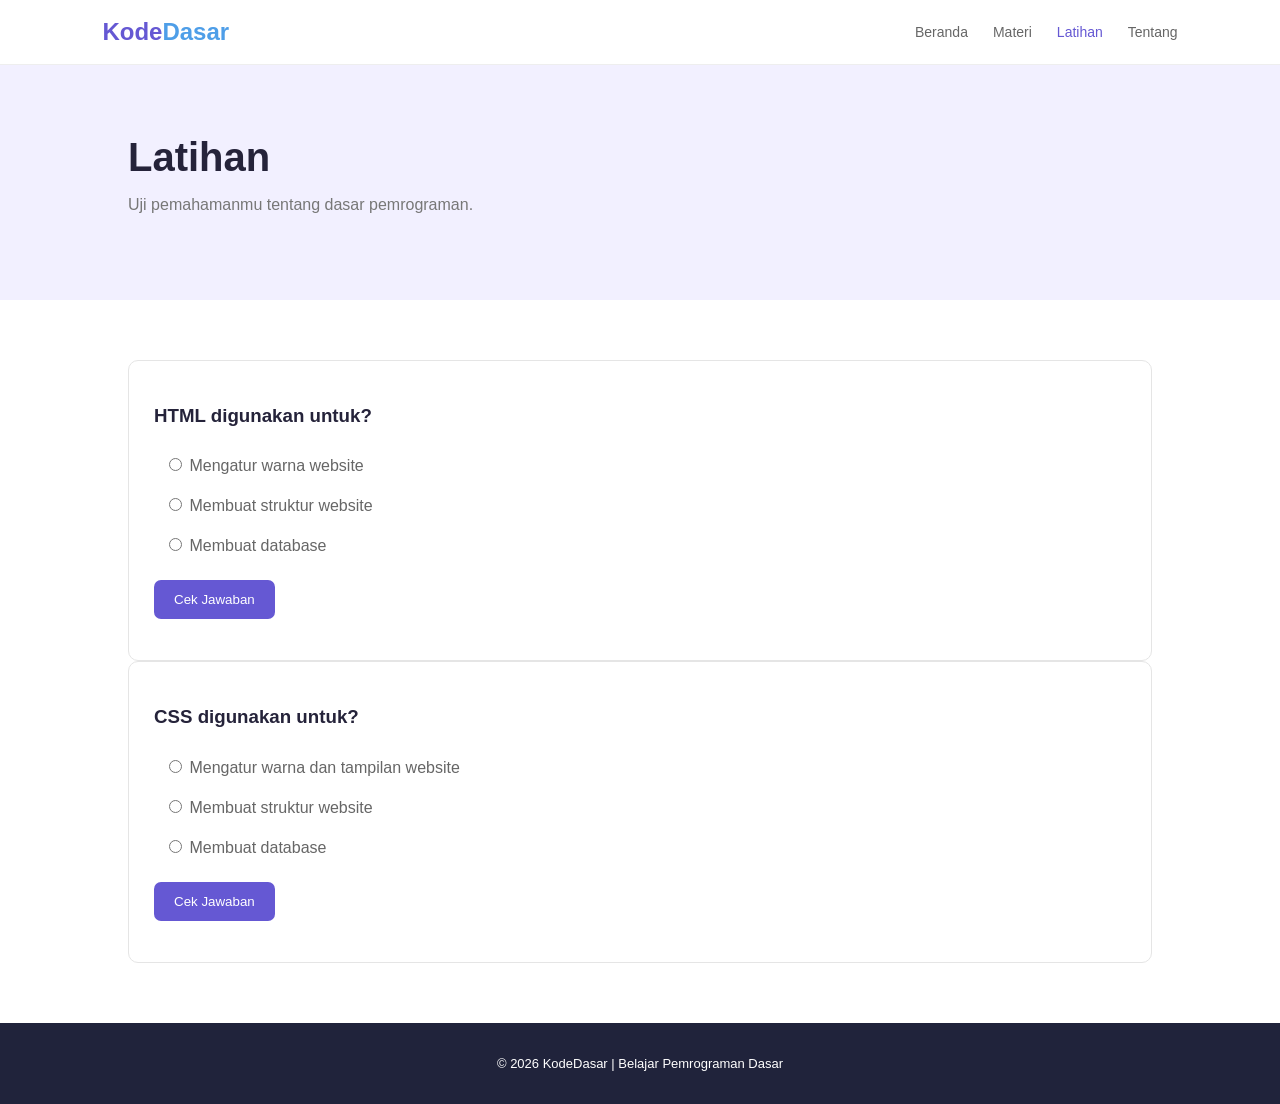
==== latihan.html @ da07ce72 "menambah komentar" ====
<!doctype html>
<html lang="id">
  <head>
    <meta charset="UTF-8" />
    <meta name="viewport" content="width=device-width, initial-scale=1.0" />
    <title>Latihan | KodeDasar</title>
    <link rel="stylesheet" href="css/style.css" />
    <script src="js/script.js" defer></script>
  </head>
  <!-- Ini untuk test -->

  <body>
    <header>
      <nav class="navbar">
        <h2>Kode<span>Dasar</span></h2>
        <ul>
          <li><a href="index.html">Beranda</a></li>
          <li><a href="materi.html">Materi</a></li>
          <li><a class="active" href="latihan.html">Latihan</a></li>
          <li><a href="tentang.html">Tentang</a></li>
        </ul>
      </nav>
    </header>
    <main>
      <section class="page-title">
        <h1>Latihan</h1>
        <p>Uji pemahamanmu tentang dasar pemrograman.</p>
      </section>
      <section class="section">
        <div class="quiz">
          <h3>HTML digunakan untuk?</h3>
          <label>
            <input type="radio" name="soal1" value="salah" /> Mengatur warna
            website
          </label>
          <label>
            <input type="radio" name="soal1" value="benar" /> Membuat struktur
            website
          </label>
          <label>
            <input type="radio" name="soal1" value="salah" /> Membuat database
          </label>

          <button class="button" onclick="cekJawaban">Cek Jawaban</button>
          <p id="hasil1"></p>
        </div>
        <div class="quiz">
          <h3>CSS digunakan untuk?</h3>
          <label>
            <input type="radio" name="soal2" value="benar" /> Mengatur warna dan
            tampilan website
          </label>
          <label>
            <input type="radio" name="soal2" value="salah" /> Membuat struktur
            website
          </label>
          <label>
            <input type="radio" name="soal2" value="salah" /> Membuat database
          </label>
          <button class="button" onclick="cekJawaban">Cek Jawaban</button>
          <p id="hasil2"></p>
        </div>
      </section>
    </main>
    <footer>
      <p>© 2026 KodeDasar | Belajar Pemrograman Dasar</p>
    </footer>
  </body>
</html>
---- css/style.css ----
* {
    box-sizing: border-box;
}

body {
    margin: 0;
    font-family: Arial, sans-serif;
    color: #25233a;
    background: #ffffff;
}

.navbar {
    display: flex;
    justify-content: space-between;
    align-items: center;
    padding: 18px 8%;
    border-bottom: 1px solid #eeeeee;
}

.navbar h2 {
    margin: 0;
    color: #6558d3;
}

.navbar h2 span {
    color: #4e9ee8;
}

.navbar ul {
    display: flex;
    gap: 25px;
    list-style: none;
    margin: 0;
    padding: 0;
}

.navbar a {
    color: #666666;
    text-decoration: none;
    font-size: 14px;
}

.navbar a:hover,
.navbar a.active {
    color: #6558d3;
}

.hero {
    min-height: 500px;
    padding: 80px 10%;
    display: flex;
    align-items: center;
    justify-content: space-between;
    background: #f2f0ff;
}

.hero p:first-child {
    color: #6558d3;
    font-size: 13px;
    font-weight: bold;
}

.hero h1 {
    font-size: 48px;
    margin: 15px 0;
}

.hero h1 span {
    color: #6558d3;
}

.hero p {
    max-width: 500px;
    color: #777777;
    line-height: 1.7;
}

.button {
    display: inline-block;
    margin-top: 15px;
    padding: 12px 20px;
    background: #6558d3;
    color: white;
    border: none;
    border-radius: 7px;
    text-decoration: none;
    cursor: pointer;
}

.button:hover {
    background: #4d43aa;
}

.code-box {
    width: 220px;
    height: 220px;
    display: flex;
    justify-content: center;
    align-items: center;
    background: #ffffff;
    border-radius: 20px;
    color: #6558d3;
    font-size: 60px;
    font-weight: bold;
    box-shadow: 0 10px 30px #00000015;
}

.section {
    padding: 60px 10%;
}

.section h2 {
    margin-bottom: 30px;
}

.cards {
    display: grid;
    grid-template-columns: repeat(3, 1fr);
    gap: 20px;
}

.card,
.material,
.quiz,
.about {
    padding: 25px;
    border: 1px solid #e5e5e5;
    border-radius: 10px;
    background: white;
}

.card h3,
.material h2 {
    color: #6558d3;
}

.card p,
.material p,
.about p {
    color: #777777;
    line-height: 1.7;
}

.page-title {
    padding: 70px 10%;
    background: #f2f0ff;
}

.page-title h1 {
    margin: 0 0 10px;
    font-size: 40px;
}

.page-title p {
    color: #777777;
}

.material {
    margin-bottom: 20px;
}

.material pre {
    padding: 15px;
    background: #20233b;
    color: #ffffff;
    border-radius: 7px;
    overflow-x: auto;
}

.quiz label {
    display: block;
    padding: 10px;
    color: #666666;
}

.quiz #hasil {
    color: #6558d3;
    font-weight: bold;
}

.info {
    margin-top: 25px;
    padding: 20px;
    background: #f2f0ff;
    border-radius: 8px;
}

footer {
    padding: 20px;
    text-align: center;
    background: #20233b;
    color: white;
    font-size: 13px;
}

@media (max-width: 700px) {
    .navbar {
        flex-direction: column;
        gap: 15px;
    }

    .navbar ul {
        gap: 15px;
        flex-wrap: wrap;
        justify-content: center;
    }

    .hero {
        flex-direction: column;
        align-items: flex-start;
        gap: 40px;
    }

    .hero h1 {
        font-size: 38px;
    }

    .code-box {
        width: 150px;
        height: 150px;
        font-size: 40px;
        align-self: center;
    }

    .cards {
        grid-template-columns: 1fr;
    }
}
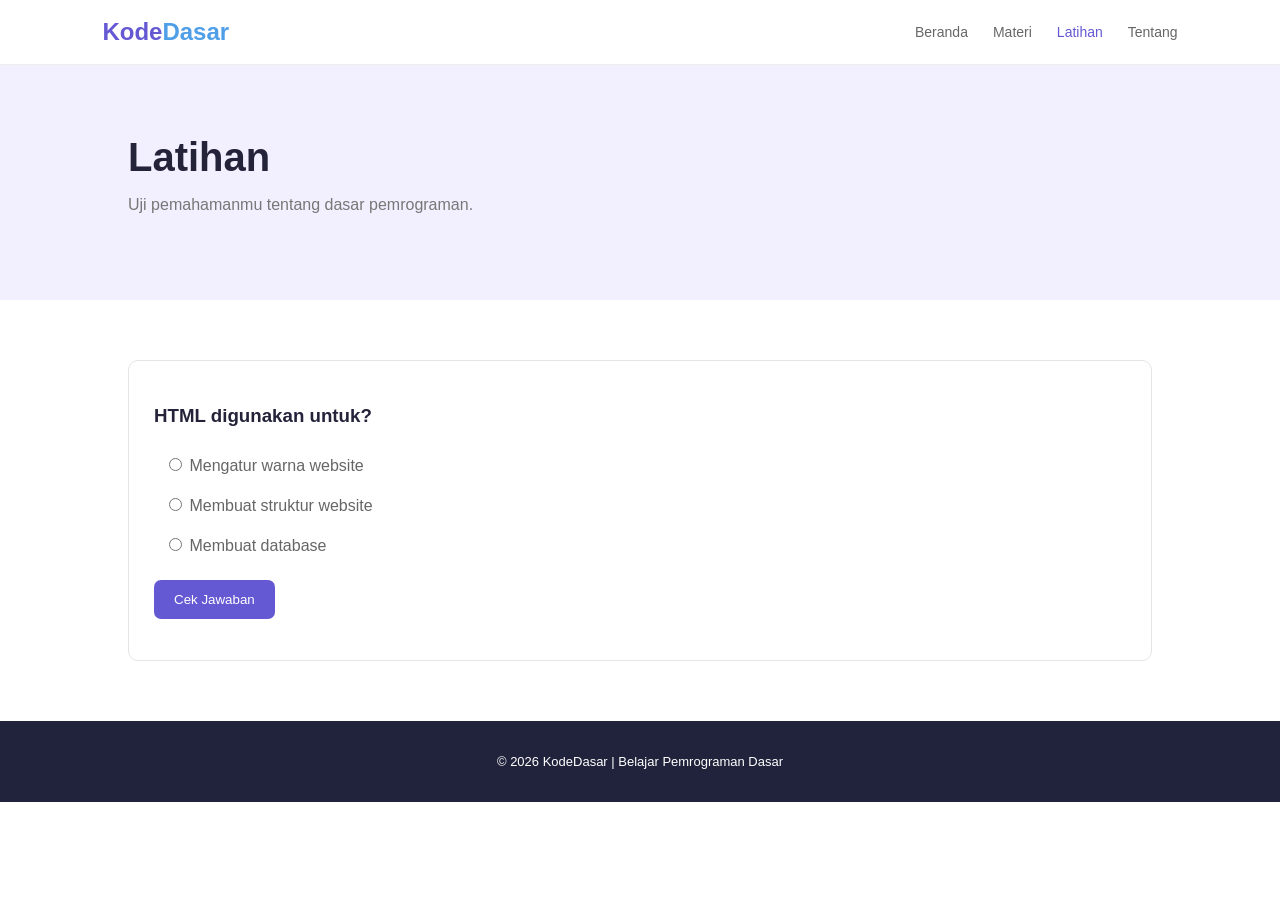
==== commit 6aa0485d: "mengubah soal menjadi 1" ====
--- a/latihan.html
+++ b/latihan.html
@@ -8,6 +8,7 @@
     <script src="js/script.js" defer></script>
   </head>
   <!-- Ini untuk test -->
+  <!-- penambhan komentar -->
 
   <body>
     <header>
@@ -41,24 +42,8 @@
             <input type="radio" name="soal1" value="salah" /> Membuat database
           </label>
 
-          <button class="button" onclick="cekJawaban">Cek Jawaban</button>
+          <button class="button" onclick="cekJawaban()">Cek Jawaban</button>
           <p id="hasil1"></p>
-        </div>
-        <div class="quiz">
-          <h3>CSS digunakan untuk?</h3>
-          <label>
-            <input type="radio" name="soal2" value="benar" /> Mengatur warna dan
-            tampilan website
-          </label>
-          <label>
-            <input type="radio" name="soal2" value="salah" /> Membuat struktur
-            website
-          </label>
-          <label>
-            <input type="radio" name="soal2" value="salah" /> Membuat database
-          </label>
-          <button class="button" onclick="cekJawaban">Cek Jawaban</button>
-          <p id="hasil2"></p>
         </div>
       </section>
     </main>
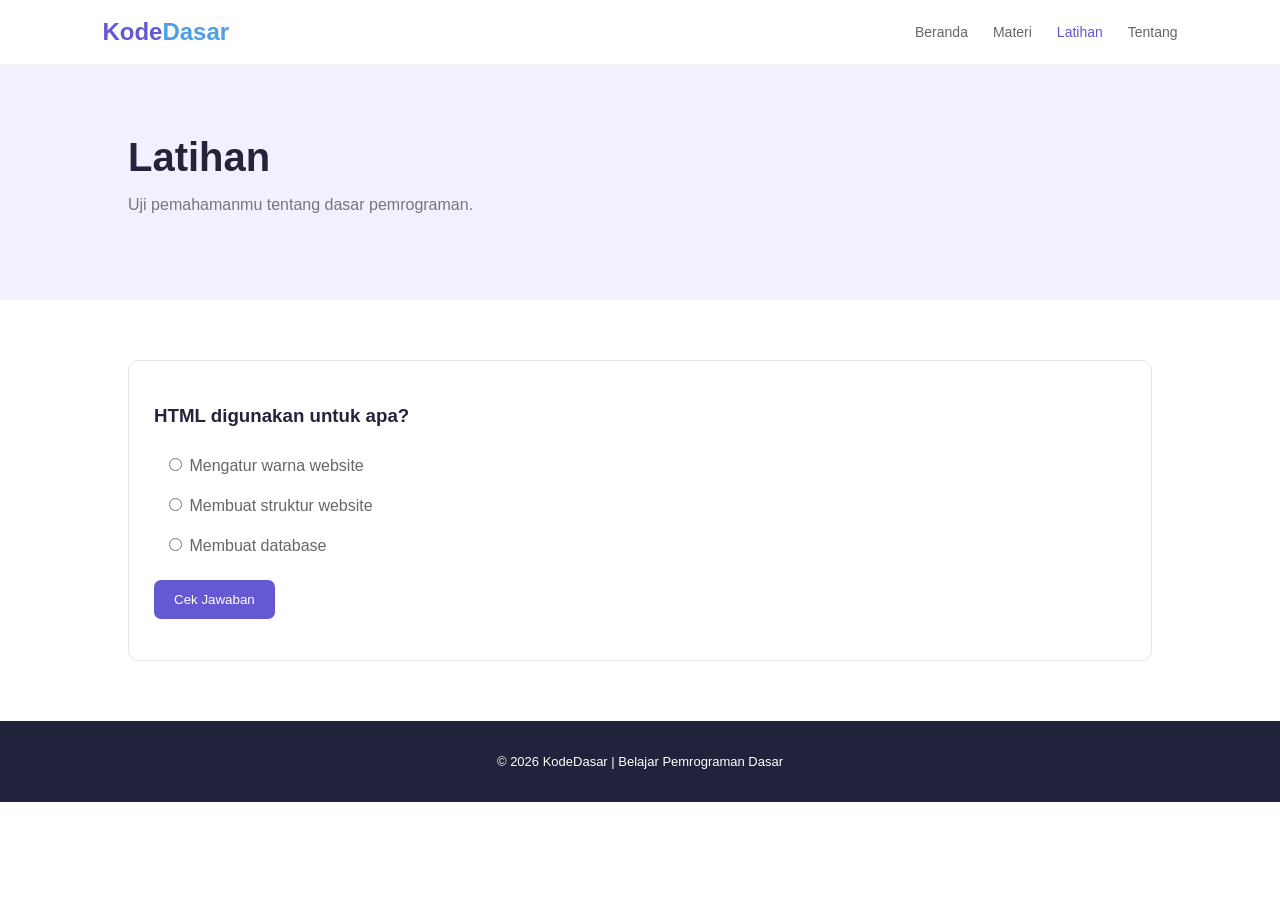
==== commit 258b8ee5: "memperbaiki latihan" ====
--- a/latihan.html
+++ b/latihan.html
@@ -7,13 +7,12 @@
     <link rel="stylesheet" href="css/style.css" />
     <script src="js/script.js" defer></script>
   </head>
-  <!-- Ini untuk test -->
-  <!-- penambhan komentar -->
 
   <body>
     <header>
       <nav class="navbar">
         <h2>Kode<span>Dasar</span></h2>
+
         <ul>
           <li><a href="index.html">Beranda</a></li>
           <li><a href="materi.html">Materi</a></li>
@@ -22,31 +21,39 @@
         </ul>
       </nav>
     </header>
+
     <main>
       <section class="page-title">
         <h1>Latihan</h1>
         <p>Uji pemahamanmu tentang dasar pemrograman.</p>
       </section>
+
       <section class="section">
         <div class="quiz">
-          <h3>HTML digunakan untuk?</h3>
+          <h3>HTML digunakan untuk apa?</h3>
+
           <label>
-            <input type="radio" name="soal1" value="salah" /> Mengatur warna
-            website
+            <input type="radio" name="soal" value="salah" />
+            Mengatur warna website
           </label>
+
           <label>
-            <input type="radio" name="soal1" value="benar" /> Membuat struktur
-            website
+            <input type="radio" name="soal" value="benar" />
+            Membuat struktur website
           </label>
+
           <label>
-            <input type="radio" name="soal1" value="salah" /> Membuat database
+            <input type="radio" name="soal" value="salah" />
+            Membuat database
           </label>
 
           <button class="button" onclick="cekJawaban()">Cek Jawaban</button>
-          <p id="hasil1"></p>
+
+          <p id="hasil"></p>
         </div>
       </section>
     </main>
+
     <footer>
       <p>© 2026 KodeDasar | Belajar Pemrograman Dasar</p>
     </footer>
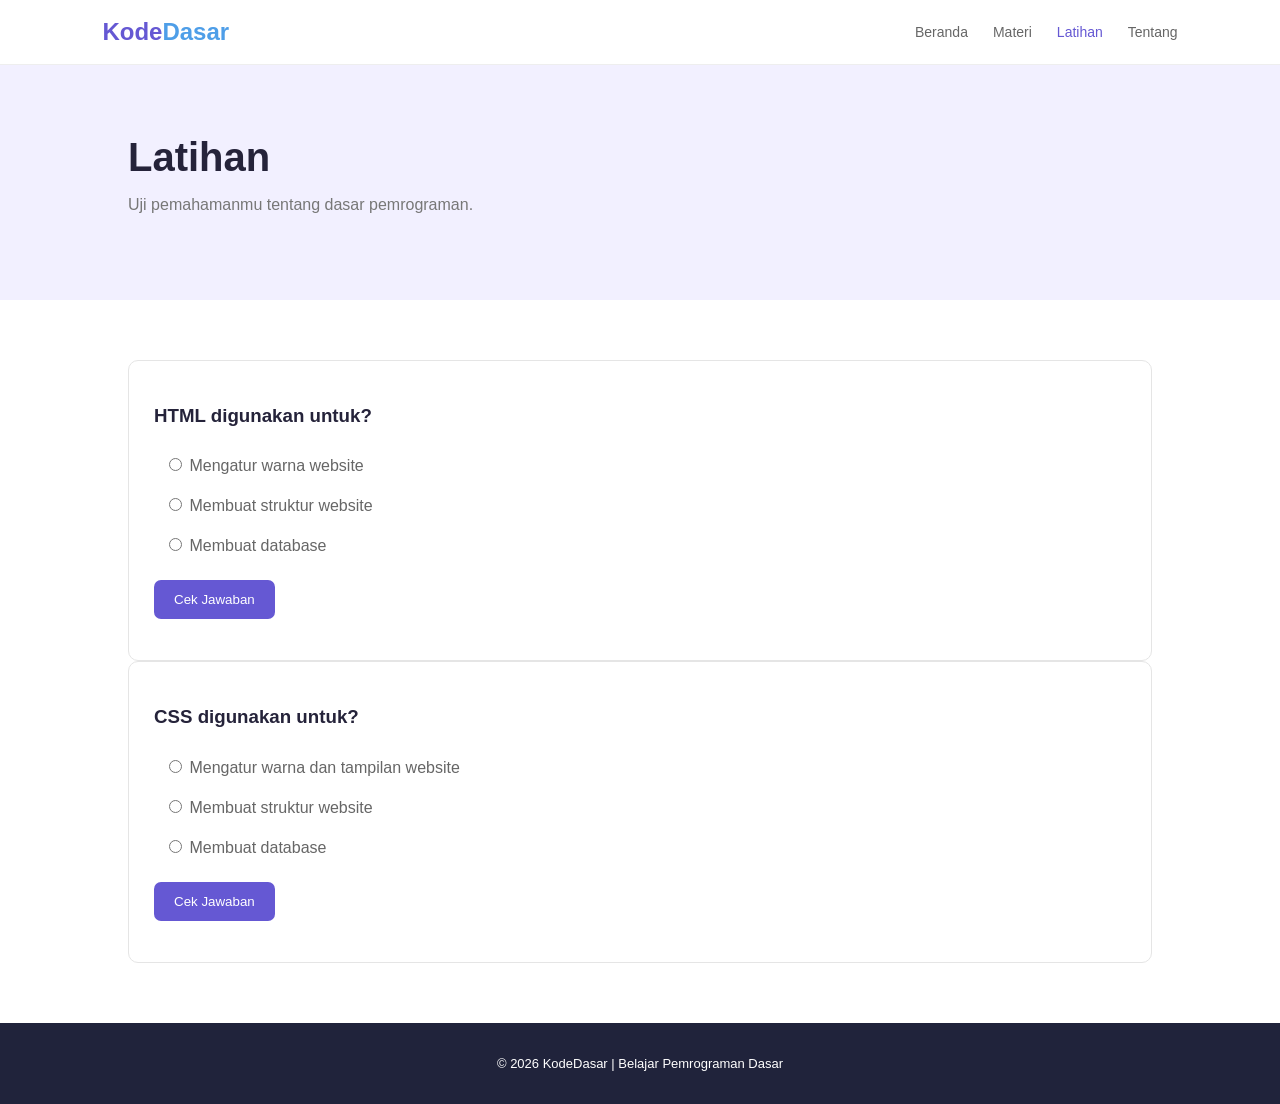
==== commit 50d21278: "Merge branch 'main' into tentang" ====
--- a/latihan.html
+++ b/latihan.html
@@ -7,12 +7,13 @@
     <link rel="stylesheet" href="css/style.css" />
     <script src="js/script.js" defer></script>
   </head>
+  <!-- Ini untuk test -->
+  <!-- penambhan komentar -->
 
   <body>
     <header>
       <nav class="navbar">
         <h2>Kode<span>Dasar</span></h2>
-
         <ul>
           <li><a href="index.html">Beranda</a></li>
           <li><a href="materi.html">Materi</a></li>
@@ -21,39 +22,47 @@
         </ul>
       </nav>
     </header>
-
     <main>
       <section class="page-title">
         <h1>Latihan</h1>
         <p>Uji pemahamanmu tentang dasar pemrograman.</p>
       </section>
-
       <section class="section">
         <div class="quiz">
-          <h3>HTML digunakan untuk apa?</h3>
-
+          <h3>HTML digunakan untuk?</h3>
           <label>
-            <input type="radio" name="soal" value="salah" />
-            Mengatur warna website
+            <input type="radio" name="soal1" value="salah" /> Mengatur warna
+            website
+          </label>
+          <label>
+            <input type="radio" name="soal1" value="benar" /> Membuat struktur
+            website
+          </label>
+          <label>
+            <input type="radio" name="soal1" value="salah" /> Membuat database
           </label>
 
+          <button class="button" onclick="cekJawaban">Cek Jawaban</button>
+          <p id="hasil1"></p>
+        </div>
+        <div class="quiz">
+          <h3>CSS digunakan untuk?</h3>
           <label>
-            <input type="radio" name="soal" value="benar" />
-            Membuat struktur website
+            <input type="radio" name="soal2" value="benar" /> Mengatur warna dan
+            tampilan website
           </label>
-
           <label>
-            <input type="radio" name="soal" value="salah" />
-            Membuat database
+            <input type="radio" name="soal2" value="salah" /> Membuat struktur
+            website
           </label>
-
-          <button class="button" onclick="cekJawaban()">Cek Jawaban</button>
-
-          <p id="hasil"></p>
+          <label>
+            <input type="radio" name="soal2" value="salah" /> Membuat database
+          </label>
+          <button class="button" onclick="cekJawaban">Cek Jawaban</button>
+          <p id="hasil2"></p>
         </div>
       </section>
     </main>
-
     <footer>
       <p>© 2026 KodeDasar | Belajar Pemrograman Dasar</p>
     </footer>
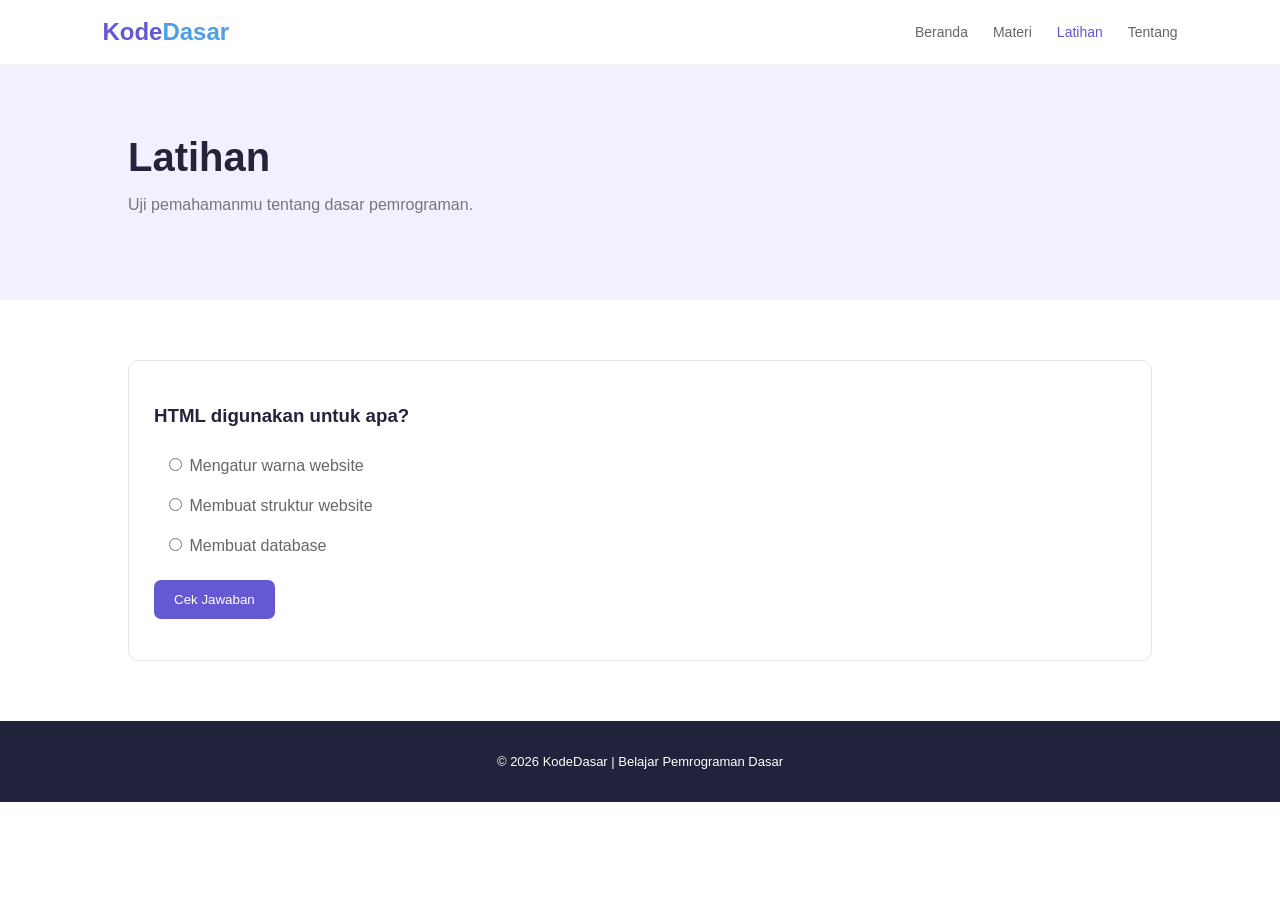
==== commit 39bc92f6: "Merge pull request #14 from tataauliareksayuu/latihan ngahjiin soal" ====
--- a/latihan.html
+++ b/latihan.html
@@ -7,13 +7,12 @@
     <link rel="stylesheet" href="css/style.css" />
     <script src="js/script.js" defer></script>
   </head>
-  <!-- Ini untuk test -->
-  <!-- penambhan komentar -->
 
   <body>
     <header>
       <nav class="navbar">
         <h2>Kode<span>Dasar</span></h2>
+
         <ul>
           <li><a href="index.html">Beranda</a></li>
           <li><a href="materi.html">Materi</a></li>
@@ -22,47 +21,39 @@
         </ul>
       </nav>
     </header>
+
     <main>
       <section class="page-title">
         <h1>Latihan</h1>
         <p>Uji pemahamanmu tentang dasar pemrograman.</p>
       </section>
+
       <section class="section">
         <div class="quiz">
-          <h3>HTML digunakan untuk?</h3>
+          <h3>HTML digunakan untuk apa?</h3>
+
           <label>
-            <input type="radio" name="soal1" value="salah" /> Mengatur warna
-            website
-          </label>
-          <label>
-            <input type="radio" name="soal1" value="benar" /> Membuat struktur
-            website
-          </label>
-          <label>
-            <input type="radio" name="soal1" value="salah" /> Membuat database
+            <input type="radio" name="soal" value="salah" />
+            Mengatur warna website
           </label>
 
-          <button class="button" onclick="cekJawaban">Cek Jawaban</button>
-          <p id="hasil1"></p>
-        </div>
-        <div class="quiz">
-          <h3>CSS digunakan untuk?</h3>
           <label>
-            <input type="radio" name="soal2" value="benar" /> Mengatur warna dan
-            tampilan website
+            <input type="radio" name="soal" value="benar" />
+            Membuat struktur website
           </label>
+
           <label>
-            <input type="radio" name="soal2" value="salah" /> Membuat struktur
-            website
+            <input type="radio" name="soal" value="salah" />
+            Membuat database
           </label>
-          <label>
-            <input type="radio" name="soal2" value="salah" /> Membuat database
-          </label>
-          <button class="button" onclick="cekJawaban">Cek Jawaban</button>
-          <p id="hasil2"></p>
+
+          <button class="button" onclick="cekJawaban()">Cek Jawaban</button>
+
+          <p id="hasil"></p>
         </div>
       </section>
     </main>
+
     <footer>
       <p>© 2026 KodeDasar | Belajar Pemrograman Dasar</p>
     </footer>
